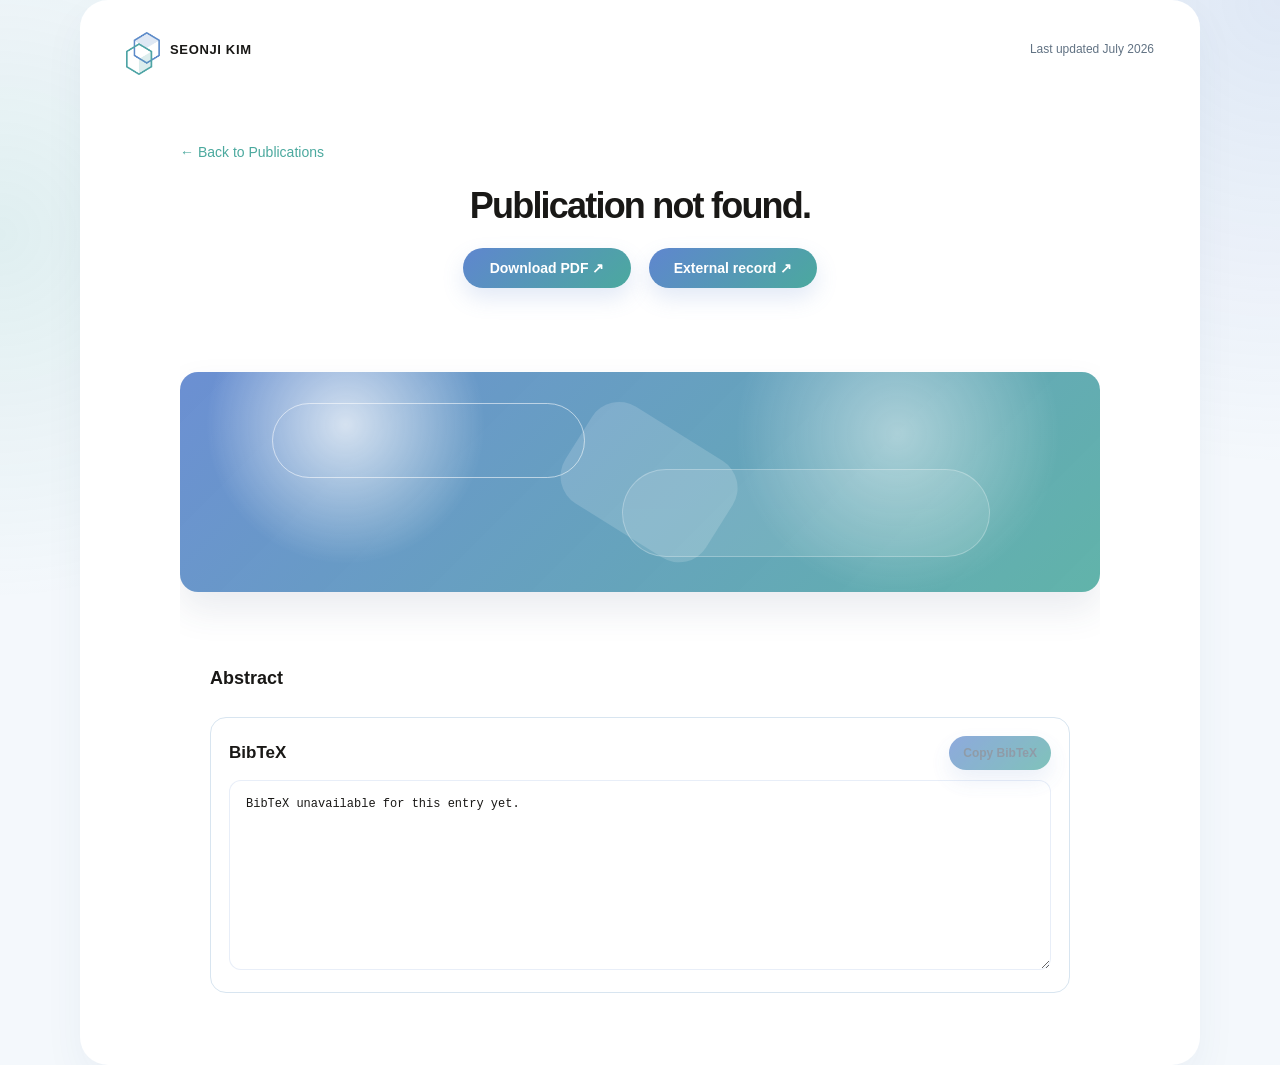
==== paper.html @ f659f836 "." ====
<!doctype html>
<html lang="en">
<head>
  <meta charset="utf-8">
  <meta name="viewport" content="width=device-width, initial-scale=1">
  <meta name="description" content="Publication details for Seonji Kim.">
  <title>Seonji Kim · Publication</title>
  <link rel="icon" type="image/png" sizes="256x256" href="assets/favicon-20260722.png?v=20260722s">
  <link rel="apple-touch-icon" href="assets/favicon-20260722.png?v=20260722s">
  <link rel="stylesheet" href="assets/css/style.css?v=20260722s">
</head>
<body class="paper-page">
  <main class="site-shell paper-page-shell" aria-label="Publication detail">
    <header class="topbar paper-topbar">
      <a class="brand home-link" href="index.html#publications" aria-label="Back to publications">
        <span class="monogram"><img class="monogram-mark" src="assets/profile-mark-logo-20260722.png?v=20260722s" alt="" aria-hidden="true"></span>
        <span>SEONJI KIM</span>
      </a>
      <div class="site-stamp" id="site-stamp">Last updated July 2026</div>
    </header>

    <section class="panel content-section paper-page-section" aria-label="Publication detail">
      <a class="paper-back" href="index.html#publications">← Back to Publications</a>
      <p id="paper-kicker" class="paper-kicker"></p>
      <h1 id="paper-title" class="paper-title"></h1>
      <p id="paper-authors" class="paper-authors"></p>
      <div class="paper-actions">
        <a id="paper-pdf" href="#" target="_blank" rel="noreferrer">Download PDF ↗</a>
        <a id="paper-record" href="#" target="_blank" rel="noreferrer">External record ↗</a>
      </div>
      <div class="paper-figure-stack">
        <div id="paper-figure" class="main-figure"></div>
        <p id="figure-caption" class="figure-caption"></p>
      </div>
      <section class="paper-copy-block" aria-label="Abstract">
        <h2>Abstract</h2>
        <p id="paper-abstract" class="paper-abstract"></p>
      </section>
      <section class="bibtex-card" aria-label="BibTeX citation">
        <div class="bibtex-header">
          <h3>BibTeX</h3>
          <button id="paper-bibtex-copy" class="copy-button" type="button" data-copy-bibtex disabled>Copy BibTeX</button>
        </div>
        <textarea id="paper-bibtex-text" class="paper-bibtex" readonly spellcheck="false">BibTeX will appear here.</textarea>
      </section>
    </section>
  </main>
  <script src="assets/js/paper.js?v=20260722s" defer></script>
</body>
</html>
---- assets/css/style.css ----
:root {
  --bg: #f4f8fc;
  --fg: #191816;
  --muted: #617283;
  --line: #d8e5f0;
  --soft: #ebf4fb;
  --accent: #5f86cf;
  --accent-soft: #4ba99e;
  color-scheme: light;
  font-family: Inter, ui-sans-serif, -apple-system, BlinkMacSystemFont, "Segoe UI", sans-serif;
}

* { box-sizing: border-box; }

html {
  min-height: 100%;
  background: var(--bg);
  scroll-behavior: smooth;
  scroll-padding-top: 92px;
}

body {
  min-height: 100%;
  margin: 0;
  color: var(--fg);
  background:
    radial-gradient(circle at top right, rgba(95,134,207,.14), transparent 28%),
    radial-gradient(circle at 0% 22%, rgba(75,169,158,.12), transparent 24%),
    var(--bg);
}

body.home-page,
body.paper-page {
  color-scheme: light;
}

a { color: inherit; }

.site-shell {
  width: min(1160px, calc(100% - 36px));
  margin: 0 auto;
  padding: 16px 0 72px;
}

.paper-page-shell {
  padding: 18px 28px 72px;
  border-radius: 28px;
  background: #fff;
  box-shadow: 0 18px 42px rgba(47,73,109,.05);
}

body.paper-page .site-shell {
  width: min(1120px, calc(100% - 36px));
}

.topbar {
  position: sticky;
  top: 12px;
  z-index: 30;
  display: grid;
  grid-template-columns: auto minmax(0, 1fr) auto;
  align-items: center;
  gap: 20px;
  padding: 14px 18px;
  border-radius: 18px;
  background: rgba(244,248,252,.72);
  backdrop-filter: blur(14px);
  box-shadow: none;
}

.paper-topbar {
  background: #fff;
}

.paper-topbar .site-stamp {
  grid-column: 3;
  justify-self: end;
}

.brand {
  display: inline-flex;
  align-items: center;
  gap: 10px;
  min-width: max-content;
  color: inherit;
  font-size: 13px;
  font-weight: 700;
  letter-spacing: .05em;
  text-decoration: none;
}

.monogram {
  display: grid;
  place-items: center;
  width: 34px;
  height: 34px;
  overflow: visible;
  border-radius: 0;
  background: transparent;
}

.monogram-mark {
  display: block;
  width: 100%;
  height: 100%;
  object-fit: contain;
  filter: none;
}

.tabs {
  display: flex;
  align-items: center;
  justify-content: center;
  gap: 18px;
  overflow-x: auto;
  scrollbar-width: none;
}

.tabs::-webkit-scrollbar { display: none; }

.tab {
  position: relative;
  flex: none;
  padding: 7px 0;
  color: var(--muted);
  font-size: 13px;
  font-weight: 560;
  text-decoration: none;
  white-space: nowrap;
}

.tab:hover,
.tab[aria-current="true"] {
  color: var(--fg);
}

.tab[aria-current="true"]::after {
  content: none;
}

.tab[aria-current="true"] {
  padding: 7px 12px;
  border-radius: 999px;
  color: var(--accent);
  background: rgba(95,134,207,.1);
}

.site-stamp {
  color: var(--muted);
  font-size: 12px;
  white-space: nowrap;
}

.panel {
  scroll-margin-top: 96px;
}

.hero-panel {
  padding: 56px 0 40px;
}

.hero {
  display: grid;
  grid-template-columns: minmax(0, 720px) 190px;
  justify-content: space-between;
  gap: clamp(40px, 6vw, 96px);
  align-items: start;
}

.meta {
  display: flex;
  flex-wrap: wrap;
  gap: 8px;
  margin-bottom: 16px;
  color: var(--fg);
  font-size: 15px;
  font-weight: 620;
  letter-spacing: -.01em;
}

.meta-item {
  color: var(--fg);
}

.meta-divider {
  color: color-mix(in srgb, var(--muted) 75%, transparent);
}

h1 {
  max-width: 620px;
  margin: 0;
  font-size: clamp(33px, 5.2vw, 52px);
  line-height: 1.02;
  letter-spacing: -.055em;
  font-weight: 540;
}

.statement {
  max-width: 780px;
  margin: 20px 0 0;
  color: var(--muted);
  font-size: clamp(13px, 1.2vw, 15px);
  line-height: 1.5;
}

.statement strong,
.about-copy strong {
  color: var(--fg);
  font-weight: 700;
}

.statement em {
  font-style: italic;
}

.hero-interests {
  display: grid;
  grid-template-columns: auto minmax(0, 1fr);
  gap: 14px;
  align-items: start;
  max-width: 860px;
  margin-top: 16px;
}

.hero-interests .label {
  color: var(--accent-soft);
  font-size: 11px;
  font-weight: 700;
  letter-spacing: .16em;
  text-transform: uppercase;
  white-space: nowrap;
}

.hero-interests #interest-list {
  display: flex;
  flex-wrap: wrap;
  gap: 6px 10px;
  min-width: 0;
}

.hero-interests #interest-list > span {
  color: var(--muted);
  font-size: 12px;
  line-height: 1.5;
  white-space: nowrap;
}

.hero-interests #interest-list > span:not(:last-child)::after {
  content: "·";
  margin-left: 10px;
  color: color-mix(in srgb, var(--muted) 60%, transparent);
}

.primary-action {
  display: inline-flex;
  margin-top: 24px;
  padding: 12px 17px;
  border-radius: 999px;
  color: #fff;
  background: linear-gradient(135deg, var(--accent), var(--accent-soft));
  font-size: 14px;
  font-weight: 650;
  text-decoration: none;
  box-shadow: 0 12px 24px rgba(95,134,207,.16);
}

.primary-action:hover { opacity: .92; }

.social-links {
  display: flex;
  flex-direction: column;
  align-items: flex-end;
  gap: 10px;
  margin-top: 18px;
}

.social-links a {
  display: inline-flex;
  align-items: center;
  gap: 7px;
  color: var(--muted);
  font-size: 13px;
  text-decoration: none;
}

.social-links a:hover { color: var(--accent); }

.social-links svg {
  width: 16px;
  height: 16px;
}

.profile-photo {
  position: relative;
  width: min(100%, 164px);
  aspect-ratio: 1 / 1;
  justify-self: end;
  overflow: hidden;
  border-radius: 50%;
  box-shadow: none;
  background: transparent;
}

.profile-photo > img {
  width: 100%;
  height: 100%;
  object-fit: cover;
  object-position: center center;
}

.profile-photo > span {
  position: absolute;
  inset: auto 12px 12px;
  padding: 8px 10px;
  border-radius: 999px;
  color: var(--fg);
  background: rgba(244,248,252,.92);
  font-size: 12px;
  text-align: center;
}

.profile-photo > img:not([hidden]) + span { display: none; }

.hero-aside {
  display: flex;
  flex-direction: column;
  align-items: flex-end;
}

.home-summary {
  display: grid;
  gap: 18px;
  margin-top: 30px;
  padding: 24px 28px;
  border: 1px solid var(--line);
  border-radius: 24px;
  background: rgba(255,255,255,.52);
}

.section-kicker {
  color: var(--accent);
  font-size: 12px;
  font-weight: 700;
  letter-spacing: .12em;
}

.about-copy {
  margin: 0;
  color: var(--muted);
  font-size: clamp(14px, 1.55vw, 16px);
  line-height: 1.62;
}

.about-copy a {
  color: inherit;
  text-decoration: underline;
  text-decoration-thickness: 1px;
  text-underline-offset: 4px;
}

.interests {
  display: grid;
  grid-template-columns: 128px minmax(0,1fr);
  gap: 18px;
  padding-top: 14px;
  border-top: 1px solid var(--line);
}

.label {
  color: var(--accent-soft);
  font-size: 11px;
  font-weight: 700;
  letter-spacing: .08em;
}

.interests > div {
  display: flex;
  flex-wrap: nowrap;
  gap: 0 16px;
  overflow-x: auto;
  white-space: nowrap;
  scrollbar-width: none;
}

.interests > div::-webkit-scrollbar { display: none; }

.interests > div span {
  position: relative;
  font-size: 13px;
  font-weight: 560;
}

.interests > div span:not(:last-child)::after {
  content: "·";
  position: absolute;
  right: -12px;
  color: var(--accent);
}

.content-section {
  padding-top: 64px;
}

.heading {
  padding-bottom: 14px;
  border-bottom: 1px solid var(--line);
}

.heading h2 {
  margin: 0;
  font-size: clamp(28px, 4vw, 40px);
  font-weight: 560;
  letter-spacing: -.04em;
}

.publication-list { display: grid; gap: 18px; }
.loading { color: var(--muted); }

.year-group { padding-top: 24px; }

.year-group h3 {
  display: inline-flex;
  align-items: center;
  margin: 0;
  padding: 6px 12px;
  border-radius: 999px;
  color: #fff;
  background: linear-gradient(135deg, var(--accent-soft), var(--accent));
  font-size: 13px;
  font-weight: 700;
}

.publication-grid {
  display: grid;
  grid-template-columns: repeat(2, minmax(0,1fr));
  gap: 12px;
  padding-top: 14px;
}

.publication-card {
  display: grid;
  grid-template-columns: 104px minmax(0,1fr);
  gap: 18px;
  align-items: center;
  min-height: 166px;
  padding: 18px;
  border: 1px solid var(--line);
  border-radius: 18px;
  color: var(--fg);
  background: #fff;
  text-decoration: none;
  transition: .18s ease;
}

.publication-card:hover,
.publication-card:focus-visible {
  border-color: rgba(95,134,207,.28);
  background: #fff;
  transform: translateY(-2px);
  box-shadow: 0 14px 28px rgba(47,73,109,.08);
  outline: none;
}

.publication-visual {
  display: grid;
  place-items: center;
  width: 104px;
  height: 104px;
  overflow: hidden;
  border-radius: 14px;
  background: #fff;
}

.publication-visual img {
  width: auto;
  height: auto;
  max-width: 90%;
  max-height: 90%;
  object-fit: contain;
}

.figure-placeholder {
  display: grid;
  gap: 6px;
  place-items: center;
  width: 100%;
  height: 100%;
  padding: 18px;
  color: var(--muted);
  text-align: center;
  line-height: 1.35;
}

.figure-placeholder strong {
  color: var(--fg);
  font-size: 14px;
  font-weight: 650;
}

.figure-placeholder span { font-size: 12px; }

.figure-placeholder.compact {
  padding: 12px;
}

.figure-placeholder.compact strong { font-size: 12px; }
.figure-placeholder.compact span { font-size: 11px; }

.publication-title {
  display: block;
  margin-bottom: 9px;
  font-weight: 650;
  line-height: 1.35;
}

.publication-authors,
.publication-venue {
  display: block;
  color: var(--muted);
  font-size: 12px;
  line-height: 1.5;
}

.publication-venue,
.paper-kicker {
  font-weight: 700;
}

.publication-authors strong { color: var(--accent); }

.paper-section {
  margin-top: 24px;
  padding: 28px 0 0;
  border: 0;
  border-radius: 0;
  background: #fff;
}

.paper-back {
  display: flex;
  justify-content: flex-start;
  width: min(100%, 920px);
  margin: 0 auto 26px;
  color: var(--accent-soft);
  font-size: 14px;
  text-decoration: none;
}

.paper-back:hover { color: var(--accent); }

.paper-kicker {
  max-width: 860px;
  margin: 0 auto 12px;
  color: var(--muted);
  font-size: 13px;
  text-align: center;
}

.paper-title {
  max-width: 950px;
  margin: 0 auto;
  font-size: clamp(24px, 3.6vw, 36px);
  line-height: 1.12;
  letter-spacing: -.05em;
  font-weight: 560;
  text-align: center;
}

.paper-authors {
  max-width: 920px;
  margin: 18px auto 0;
  color: var(--muted);
  line-height: 1.6;
  text-align: center;
}

.paper-authors strong,
.timeline h3 { color: var(--fg); }

.paper-actions {
  display: flex;
  flex-wrap: wrap;
  justify-content: center;
  gap: 18px;
  margin: 22px auto 0;
  font-size: 14px;
}

.paper-actions a {
  display: inline-flex;
  align-items: center;
  justify-content: center;
  min-width: 168px;
  padding: 12px 18px;
  border: 0;
  border-radius: 999px;
  color: #fff;
  background: linear-gradient(135deg, var(--accent), var(--accent-soft));
  box-shadow: 0 10px 22px rgba(95,134,207,.18);
  font-weight: 650;
  text-decoration: none;
  transition: .18s ease;
}

.paper-actions a:hover,
.paper-actions a:focus-visible {
  transform: translateY(-1px);
  box-shadow: 0 14px 26px rgba(95,134,207,.22);
  outline: none;
}

.paper-figure-stack {
  max-width: 920px;
  margin: 34px auto 0;
}

.paper-copy-block {
  max-width: 860px;
  margin: 26px auto 0;
}

.paper-copy-block h2 {
  margin: 0 0 12px;
  font-size: 18px;
  font-weight: 650;
}

.paper-abstract {
  margin: 0;
  color: var(--muted);
  line-height: 1.82;
}

.bibtex-card {
  max-width: 860px;
  margin: 28px auto 0;
  padding: 18px;
  border: 1px solid var(--line);
  border-radius: 16px;
  background: #fff;
}

.bibtex-header {
  display: flex;
  align-items: center;
  justify-content: space-between;
  gap: 16px;
  margin-bottom: 10px;
}

.bibtex-header h3 {
  margin: 0;
  font-size: 17px;
}

.copy-button {
  display: inline-flex;
  align-items: center;
  justify-content: center;
  padding: 10px 14px;
  border: 0;
  border-radius: 999px;
  color: #fff;
  background: linear-gradient(135deg, var(--accent), var(--accent-soft));
  box-shadow: 0 10px 22px rgba(95,134,207,.18);
  font: inherit;
  font-size: 12px;
  font-weight: 700;
  cursor: pointer;
  transition: .18s ease;
}

.copy-button:hover:not(:disabled) {
  transform: translateY(-1px);
  box-shadow: 0 14px 26px rgba(95,134,207,.22);
}

.copy-button:disabled {
  color: var(--muted);
  cursor: not-allowed;
  opacity: .7;
}

.paper-bibtex {
  width: 100%;
  min-height: 190px;
  margin: 0;
  padding: 14px 16px;
  overflow: auto;
  border: 1px solid rgba(95,134,207,.14);
  border-radius: 12px;
  background: #fff;
  color: var(--fg);
  font-family: ui-monospace, SFMono-Regular, Menlo, Monaco, Consolas, "Liberation Mono", monospace;
  font-size: 12px;
  line-height: 1.62;
  white-space: pre;
  resize: vertical;
  outline: none;
}

.main-figure {
  display: grid;
  place-items: center;
  min-height: 320px;
  overflow: hidden;
  border: 0;
  border-radius: 0;
  background: #fff;
}

.main-figure img {
  width: auto;
  height: auto;
  max-width: min(100%, 880px);
  max-height: 620px;
  object-fit: contain;
  border-radius: 0;
  box-shadow: none;
}

.figure-caption {
  max-width: 860px;
  margin: 14px 0 0;
  color: var(--muted);
  font-size: 12px;
  line-height: 1.6;
}

.abstract-visual {
  position: relative;
  display: block;
  width: 100%;
  min-height: 220px;
  overflow: hidden;
  border-radius: 18px;
  background:
    radial-gradient(circle at 18% 24%, rgba(255,255,255,.72), transparent 18%),
    radial-gradient(circle at 78% 28%, rgba(255,255,255,.46), transparent 22%),
    linear-gradient(135deg, rgba(95,134,207,.92), rgba(75,169,158,.88));
  box-shadow: 0 18px 36px rgba(47,73,109,.1);
}

.abstract-visual > span {
  position: absolute;
  border-radius: 999px;
  opacity: .88;
}

.abstract-visual > span:nth-child(1) {
  top: 14%;
  left: 10%;
  width: 34%;
  height: 34%;
  border: 1.5px solid rgba(255,255,255,.64);
}

.abstract-visual > span:nth-child(2) {
  right: 12%;
  bottom: 16%;
  width: 40%;
  height: 40%;
  background: rgba(255,255,255,.12);
  border: 1px solid rgba(255,255,255,.3);
}

.abstract-visual > span:nth-child(3) {
  left: 42%;
  top: 24%;
  width: 18%;
  height: 52%;
  border-radius: 32px;
  background: rgba(255,255,255,.18);
  transform: rotate(32deg);
}

.abstract-visual--graph {
  background:
    linear-gradient(135deg, rgba(95,134,207,.96), rgba(84,114,191,.9));
}

.abstract-visual--graph > span:nth-child(1) {
  width: 40%;
  height: 2px;
  top: 28%;
  left: 14%;
  border: 0;
  background: rgba(255,255,255,.72);
  box-shadow: 0 50px 0 rgba(255,255,255,.52);
}

.abstract-visual--graph > span:nth-child(2) {
  width: 14px;
  height: 14px;
  top: 24%;
  right: 18%;
  background: #fff;
}

.abstract-visual--graph > span:nth-child(3) {
  width: 18px;
  height: 18px;
  left: 34%;
  top: 48%;
  background: rgba(255,255,255,.92);
  transform: none;
}

.abstract-visual--environment,
.abstract-visual--collaboration,
.abstract-visual--spaces {
  background:
    radial-gradient(circle at 22% 28%, rgba(255,255,255,.64), transparent 18%),
    linear-gradient(140deg, rgba(75,169,158,.92), rgba(95,134,207,.86));
}

.abstract-visual--walking {
  background:
    linear-gradient(135deg, rgba(75,169,158,.9), rgba(95,134,207,.95));
}

.abstract-visual--walking > span:nth-child(1),
.abstract-visual--walking > span:nth-child(2) {
  border-radius: 24px;
  background: rgba(255,255,255,.18);
  border: 0;
}

.abstract-visual--walking > span:nth-child(1) {
  width: 18%;
  height: 62%;
  left: 24%;
  top: 18%;
  transform: skewX(-16deg);
}

.abstract-visual--walking > span:nth-child(2) {
  width: 18%;
  height: 62%;
  left: 52%;
  top: 18%;
  transform: skewX(-16deg);
}

.abstract-visual--walking > span:nth-child(3) {
  width: 52%;
  height: 2px;
  left: 24%;
  top: 50%;
  background: rgba(255,255,255,.62);
  border-radius: 999px;
  transform: none;
}

.timeline {
  margin: 0;
  padding: 18px 0 0;
  list-style: none;
}

.timeline li {
  display: grid;
  grid-template-columns: 150px minmax(0,1fr);
  gap: 24px;
  padding: 22px 0;
  border-bottom: 1px solid var(--line);
}

.timeline li > span,
.teaching-grid > div > span {
  color: var(--accent-soft);
  font-size: 14px;
  font-weight: 650;
  font-variant-numeric: tabular-nums;
}

.timeline h3,
.teaching-grid h3 {
  margin: 0 0 6px;
  font-size: 17px;
  font-weight: 650;
}

.entry-title-primary,
.entry-title-affiliation {
  display: inline-flex;
  align-items: center;
}

.entry-title-affiliation {
  margin-left: 10px;
  padding: 4px 10px;
  border-radius: 999px;
  color: var(--accent);
  background: rgba(95,134,207,.1);
  font-size: .84em;
  font-weight: 620;
  letter-spacing: .01em;
  vertical-align: middle;
}

.timeline p,
.teaching-grid p {
  margin: 0;
  color: var(--muted);
  line-height: 1.55;
}

.small { font-size: 13px; }

.teaching-grid {
  display: grid;
  grid-template-columns: repeat(2,minmax(0,1fr));
  gap: 0 28px;
  padding-top: 18px;
}

.teaching-grid > div {
  display: grid;
  grid-template-columns: 68px minmax(0,1fr);
  gap: 14px;
  padding: 20px 0;
  border-bottom: 1px solid var(--line);
}

.notice {
  padding: 18px;
  border: 1px solid var(--line);
  border-radius: 10px;
  color: var(--muted);
}

@media (max-width: 820px) {
  .site-shell {
    width: min(100% - 24px, 1160px);
    padding-top: 12px;
  }

  .paper-page-shell {
    padding: 16px 18px 56px;
    border-radius: 22px;
  }

  .topbar {
    grid-template-columns: 1fr;
    align-items: start;
    gap: 10px;
  }

  .paper-topbar .site-stamp {
    grid-column: auto;
    justify-self: start;
  }

  .tabs {
    justify-content: flex-start;
    width: 100%;
  }

  .tab[aria-current="true"]::after { bottom: -11px; }
  .hero { grid-template-columns: 1fr; }
  .hero-aside {
    grid-row: 1;
    align-items: center;
  }
  .profile-photo { width: min(58vw, 170px); justify-self: center; }
  .social-links {
    align-items: center;
    text-align: center;
  }
  .hero-interests {
    grid-template-columns: 1fr;
    gap: 10px;
  }
  .hero-interests #interest-list {
    gap: 6px 10px;
  }
  .home-summary,
  .publication-grid,
  .teaching-grid {
    grid-template-columns: 1fr;
  }

  .interests {
    grid-template-columns: 1fr;
    gap: 12px;
  }

  .timeline li {
    grid-template-columns: 104px minmax(0,1fr);
    gap: 16px;
  }

  .entry-title-affiliation {
    display: inline-flex;
    margin-top: 8px;
    margin-left: 0;
  }
}

@media (max-width: 520px) {
  .brand > span:last-child { font-size: 12px; }
  .site-stamp { font-size: 11px; }
  .publication-card {
    grid-template-columns: 78px minmax(0,1fr);
    min-height: 136px;
    padding: 14px;
  }

  .publication-visual {
    width: 78px;
    height: 78px;
  }

  .paper-section { padding: 20px 0 0; }
  .bibtex-header { align-items: flex-start; flex-direction: column; }
  .abstract-visual { min-height: 180px; }
}
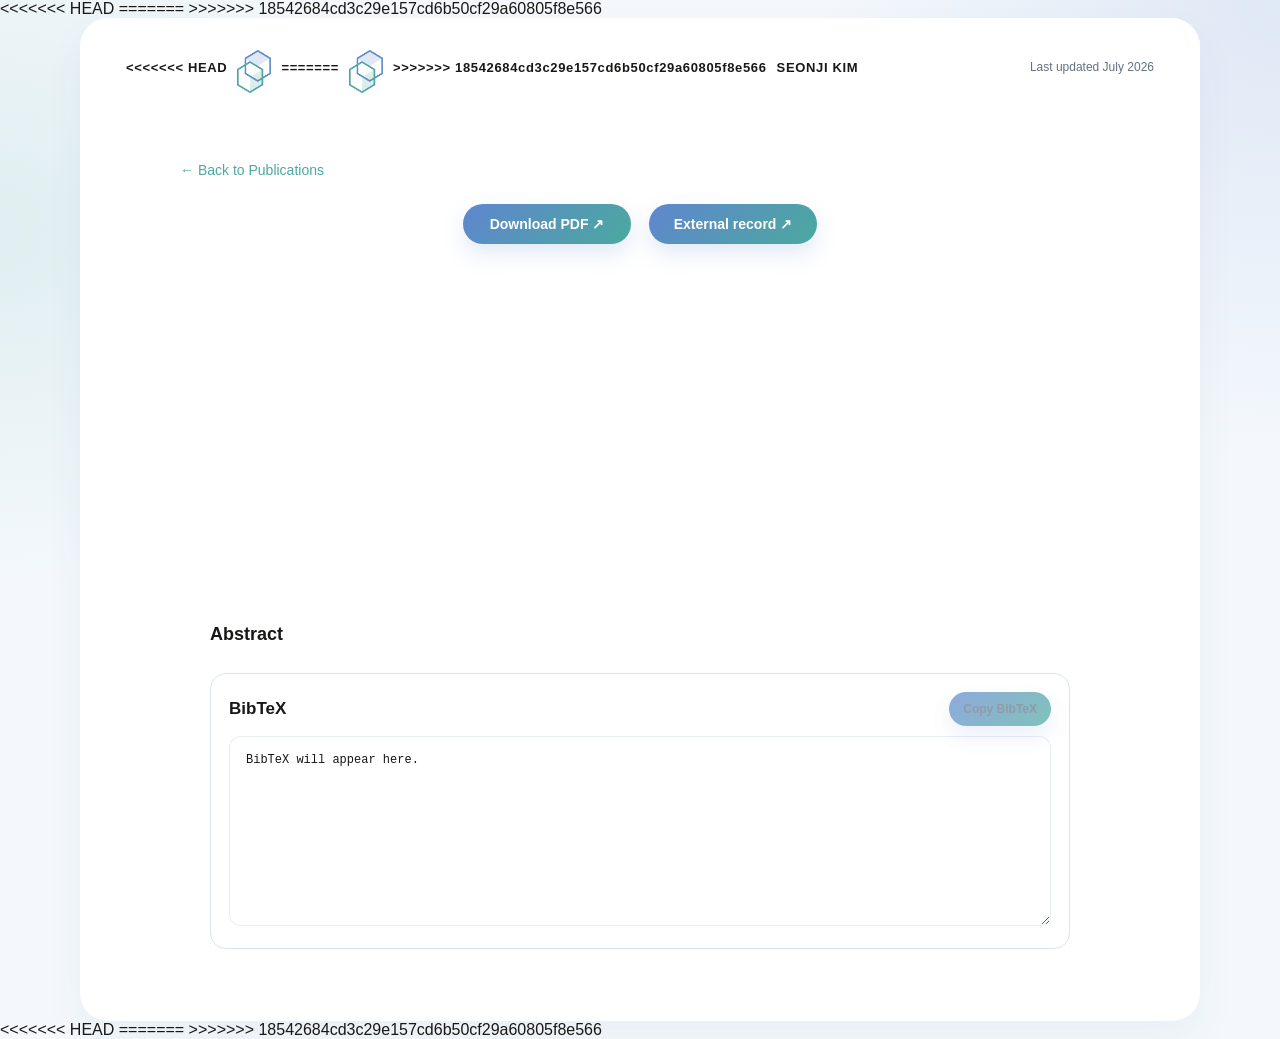
==== commit 828857cf: "." ====
--- a/paper.html
+++ b/paper.html
@@ -5,15 +5,25 @@
   <meta name="viewport" content="width=device-width, initial-scale=1">
   <meta name="description" content="Publication details for Seonji Kim.">
   <title>Seonji Kim · Publication</title>
-  <link rel="icon" type="image/png" sizes="256x256" href="assets/favicon-20260722.png?v=20260722s">
-  <link rel="apple-touch-icon" href="assets/favicon-20260722.png?v=20260722s">
-  <link rel="stylesheet" href="assets/css/style.css?v=20260722s">
+<<<<<<< HEAD
+  <link rel="icon" type="image/png" sizes="256x256" href="assets/favicon-20260722.png?v=20260723d">
+  <link rel="apple-touch-icon" href="assets/favicon-20260722.png?v=20260723d">
+  <link rel="stylesheet" href="assets/css/style.css?v=20260723d">
+=======
+  <link rel="icon" type="image/png" sizes="256x256" href="assets/favicon-20260722.png?v=20260723c">
+  <link rel="apple-touch-icon" href="assets/favicon-20260722.png?v=20260723c">
+  <link rel="stylesheet" href="assets/css/style.css?v=20260723c">
+>>>>>>> 18542684cd3c29e157cd6b50cf29a60805f8e566
 </head>
 <body class="paper-page">
   <main class="site-shell paper-page-shell" aria-label="Publication detail">
     <header class="topbar paper-topbar">
       <a class="brand home-link" href="index.html#publications" aria-label="Back to publications">
-        <span class="monogram"><img class="monogram-mark" src="assets/profile-mark-logo-20260722.png?v=20260722s" alt="" aria-hidden="true"></span>
+<<<<<<< HEAD
+        <span class="monogram"><img class="monogram-mark" src="assets/profile-mark-logo-20260722.png?v=20260723d" alt="" aria-hidden="true"></span>
+=======
+        <span class="monogram"><img class="monogram-mark" src="assets/profile-mark-logo-20260722.png?v=20260723c" alt="" aria-hidden="true"></span>
+>>>>>>> 18542684cd3c29e157cd6b50cf29a60805f8e566
         <span>SEONJI KIM</span>
       </a>
       <div class="site-stamp" id="site-stamp">Last updated July 2026</div>
@@ -45,6 +55,10 @@
       </section>
     </section>
   </main>
-  <script src="assets/js/paper.js?v=20260722s" defer></script>
+<<<<<<< HEAD
+  <script src="assets/js/paper.js?v=20260723d" defer></script>
+=======
+  <script src="assets/js/paper.js?v=20260723c" defer></script>
+>>>>>>> 18542684cd3c29e157cd6b50cf29a60805f8e566
 </body>
 </html>
--- a/assets/css/style.css
+++ b/assets/css/style.css
@@ -217,22 +217,26 @@
   display: grid;
   grid-template-columns: auto minmax(0, 1fr);
   gap: 14px;
-  align-items: start;
+  align-items: center;
   max-width: 860px;
   margin-top: 16px;
 }
 
 .hero-interests .label {
+  display: inline-flex;
+  align-items: center;
   color: var(--accent-soft);
   font-size: 11px;
   font-weight: 700;
   letter-spacing: .16em;
+  line-height: 1;
   text-transform: uppercase;
   white-space: nowrap;
 }
 
 .hero-interests #interest-list {
   display: flex;
+  align-items: center;
   flex-wrap: wrap;
   gap: 6px 10px;
   min-width: 0;
@@ -241,7 +245,7 @@
 .hero-interests #interest-list > span {
   color: var(--muted);
   font-size: 12px;
-  line-height: 1.5;
+  line-height: 1.2;
   white-space: nowrap;
 }
 
@@ -269,13 +273,16 @@
 .social-links {
   display: flex;
   flex-direction: column;
+  width: 100%;
   align-items: flex-end;
   gap: 10px;
   margin-top: 18px;
+  text-align: right;
 }
 
 .social-links a {
   display: inline-flex;
+  flex-direction: row-reverse;
   align-items: center;
   gap: 7px;
   color: var(--muted);
@@ -292,7 +299,7 @@
 
 .profile-photo {
   position: relative;
-  width: min(100%, 164px);
+  width: min(100%, 148px);
   aspect-ratio: 1 / 1;
   justify-self: end;
   overflow: hidden;
@@ -325,6 +332,7 @@
   display: flex;
   flex-direction: column;
   align-items: flex-end;
+  width: 176px;
 }
 
 .home-summary {
@@ -962,6 +970,7 @@
   .hero-aside {
     grid-row: 1;
     align-items: center;
+    width: auto;
   }
   .profile-photo { width: min(58vw, 170px); justify-self: center; }
   .social-links {
--- a/assets/css/style.css
+++ b/assets/css/style.css
@@ -217,22 +217,26 @@
   display: grid;
   grid-template-columns: auto minmax(0, 1fr);
   gap: 14px;
-  align-items: start;
+  align-items: center;
   max-width: 860px;
   margin-top: 16px;
 }
 
 .hero-interests .label {
+  display: inline-flex;
+  align-items: center;
   color: var(--accent-soft);
   font-size: 11px;
   font-weight: 700;
   letter-spacing: .16em;
+  line-height: 1;
   text-transform: uppercase;
   white-space: nowrap;
 }
 
 .hero-interests #interest-list {
   display: flex;
+  align-items: center;
   flex-wrap: wrap;
   gap: 6px 10px;
   min-width: 0;
@@ -241,7 +245,7 @@
 .hero-interests #interest-list > span {
   color: var(--muted);
   font-size: 12px;
-  line-height: 1.5;
+  line-height: 1.2;
   white-space: nowrap;
 }
 
@@ -269,13 +273,16 @@
 .social-links {
   display: flex;
   flex-direction: column;
+  width: 100%;
   align-items: flex-end;
   gap: 10px;
   margin-top: 18px;
+  text-align: right;
 }
 
 .social-links a {
   display: inline-flex;
+  flex-direction: row-reverse;
   align-items: center;
   gap: 7px;
   color: var(--muted);
@@ -292,7 +299,7 @@
 
 .profile-photo {
   position: relative;
-  width: min(100%, 164px);
+  width: min(100%, 148px);
   aspect-ratio: 1 / 1;
   justify-self: end;
   overflow: hidden;
@@ -325,6 +332,7 @@
   display: flex;
   flex-direction: column;
   align-items: flex-end;
+  width: 176px;
 }
 
 .home-summary {
@@ -962,6 +970,7 @@
   .hero-aside {
     grid-row: 1;
     align-items: center;
+    width: auto;
   }
   .profile-photo { width: min(58vw, 170px); justify-self: center; }
   .social-links {
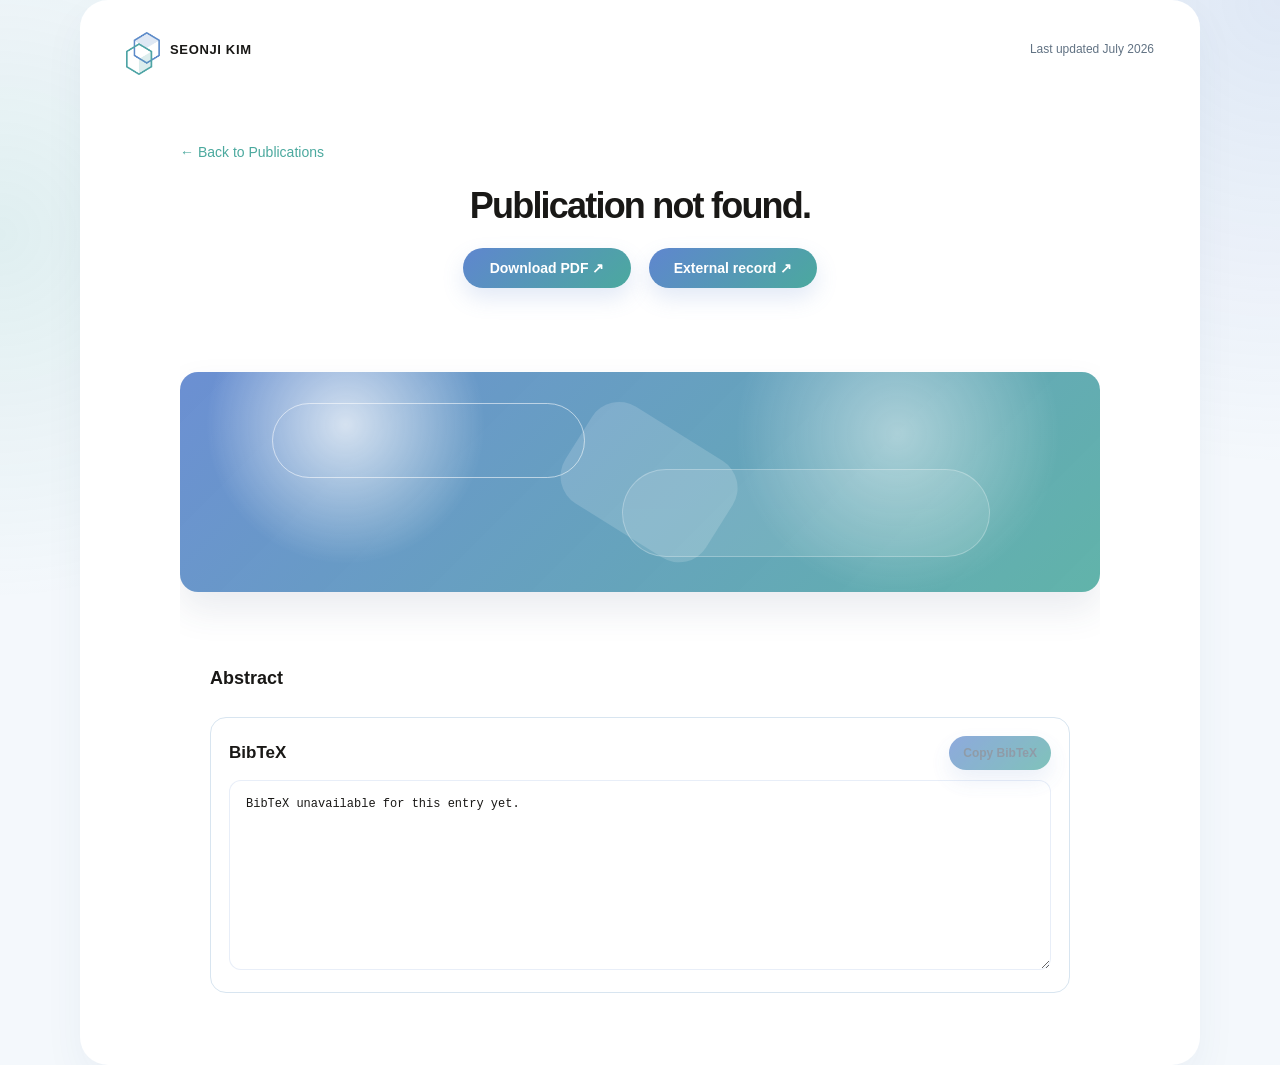
==== commit 16aa6692: "." ====
--- a/paper.html
+++ b/paper.html
@@ -5,25 +5,15 @@
   <meta name="viewport" content="width=device-width, initial-scale=1">
   <meta name="description" content="Publication details for Seonji Kim.">
   <title>Seonji Kim · Publication</title>
-<<<<<<< HEAD
   <link rel="icon" type="image/png" sizes="256x256" href="assets/favicon-20260722.png?v=20260723d">
   <link rel="apple-touch-icon" href="assets/favicon-20260722.png?v=20260723d">
   <link rel="stylesheet" href="assets/css/style.css?v=20260723d">
-=======
-  <link rel="icon" type="image/png" sizes="256x256" href="assets/favicon-20260722.png?v=20260723c">
-  <link rel="apple-touch-icon" href="assets/favicon-20260722.png?v=20260723c">
-  <link rel="stylesheet" href="assets/css/style.css?v=20260723c">
->>>>>>> 18542684cd3c29e157cd6b50cf29a60805f8e566
 </head>
 <body class="paper-page">
   <main class="site-shell paper-page-shell" aria-label="Publication detail">
     <header class="topbar paper-topbar">
       <a class="brand home-link" href="index.html#publications" aria-label="Back to publications">
-<<<<<<< HEAD
         <span class="monogram"><img class="monogram-mark" src="assets/profile-mark-logo-20260722.png?v=20260723d" alt="" aria-hidden="true"></span>
-=======
-        <span class="monogram"><img class="monogram-mark" src="assets/profile-mark-logo-20260722.png?v=20260723c" alt="" aria-hidden="true"></span>
->>>>>>> 18542684cd3c29e157cd6b50cf29a60805f8e566
         <span>SEONJI KIM</span>
       </a>
       <div class="site-stamp" id="site-stamp">Last updated July 2026</div>
@@ -55,10 +45,6 @@
       </section>
     </section>
   </main>
-<<<<<<< HEAD
   <script src="assets/js/paper.js?v=20260723d" defer></script>
-=======
-  <script src="assets/js/paper.js?v=20260723c" defer></script>
->>>>>>> 18542684cd3c29e157cd6b50cf29a60805f8e566
 </body>
 </html>
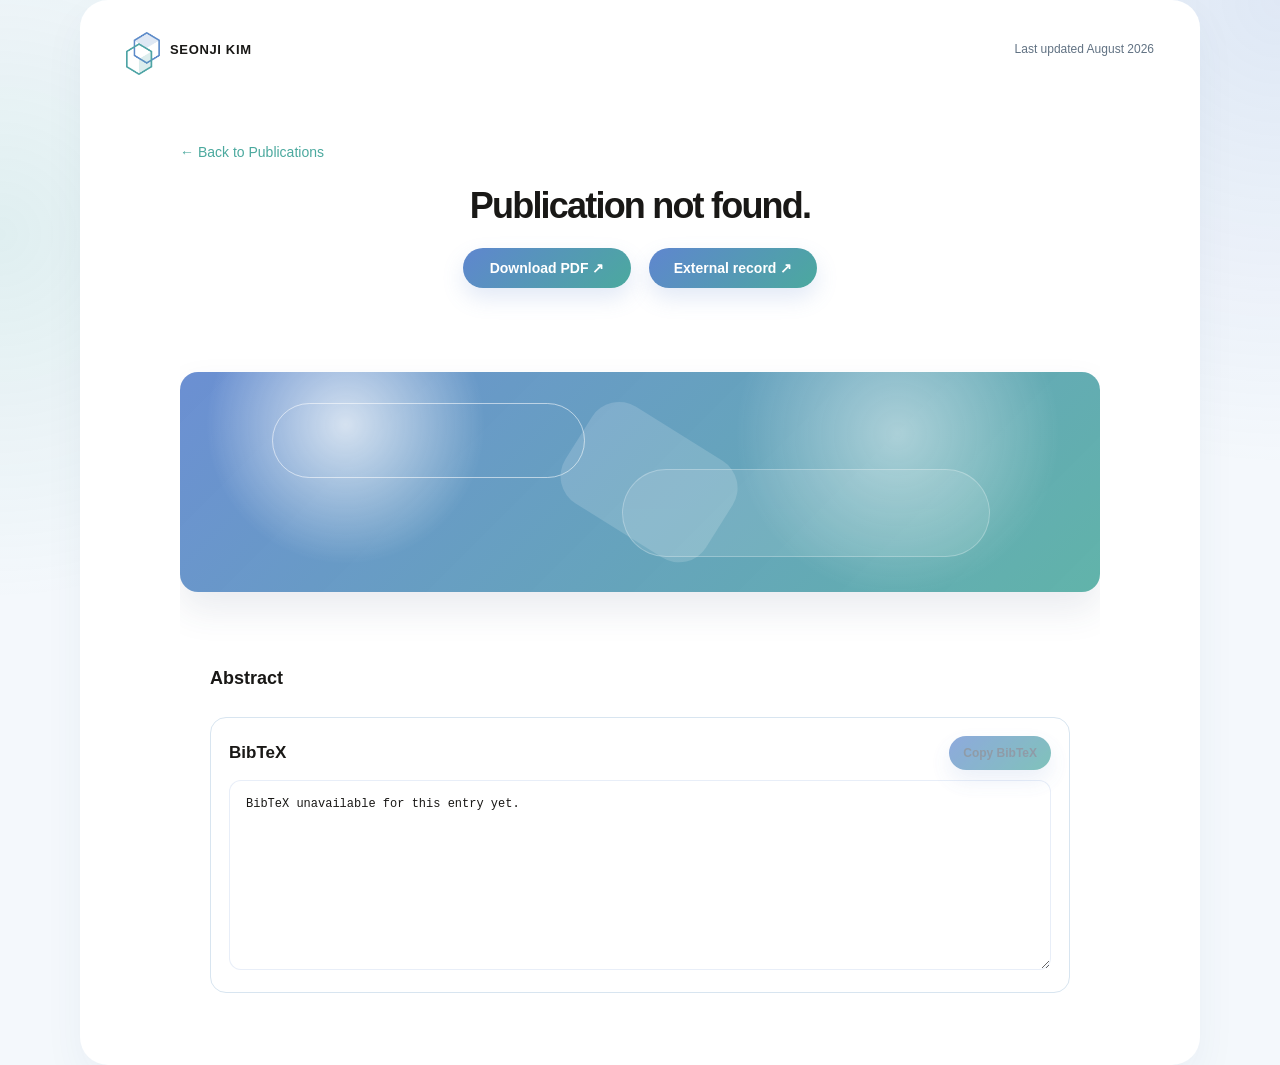
==== commit d83e81fb: "." ====
--- a/paper.html
+++ b/paper.html
@@ -5,18 +5,18 @@
   <meta name="viewport" content="width=device-width, initial-scale=1">
   <meta name="description" content="Publication details for Seonji Kim.">
   <title>Seonji Kim · Publication</title>
-  <link rel="icon" type="image/png" sizes="256x256" href="assets/favicon-20260722.png?v=20260723d">
-  <link rel="apple-touch-icon" href="assets/favicon-20260722.png?v=20260723d">
-  <link rel="stylesheet" href="assets/css/style.css?v=20260723d">
+  <link rel="icon" type="image/png" sizes="256x256" href="assets/favicon-20260722.png?v=20260812a">
+  <link rel="apple-touch-icon" href="assets/favicon-20260722.png?v=20260812a">
+  <link rel="stylesheet" href="assets/css/style.css?v=20260812a">
 </head>
 <body class="paper-page">
   <main class="site-shell paper-page-shell" aria-label="Publication detail">
     <header class="topbar paper-topbar">
       <a class="brand home-link" href="index.html#publications" aria-label="Back to publications">
-        <span class="monogram"><img class="monogram-mark" src="assets/profile-mark-logo-20260722.png?v=20260723d" alt="" aria-hidden="true"></span>
+        <span class="monogram"><img class="monogram-mark" src="assets/profile-mark-logo-20260722.png?v=20260812a" alt="" aria-hidden="true"></span>
         <span>SEONJI KIM</span>
       </a>
-      <div class="site-stamp" id="site-stamp">Last updated July 2026</div>
+      <div class="site-stamp" id="site-stamp">Last updated August 2026</div>
     </header>
 
     <section class="panel content-section paper-page-section" aria-label="Publication detail">
@@ -45,6 +45,6 @@
       </section>
     </section>
   </main>
-  <script src="assets/js/paper.js?v=20260723d" defer></script>
+  <script src="assets/js/paper.js?v=20260812a" defer></script>
 </body>
 </html>
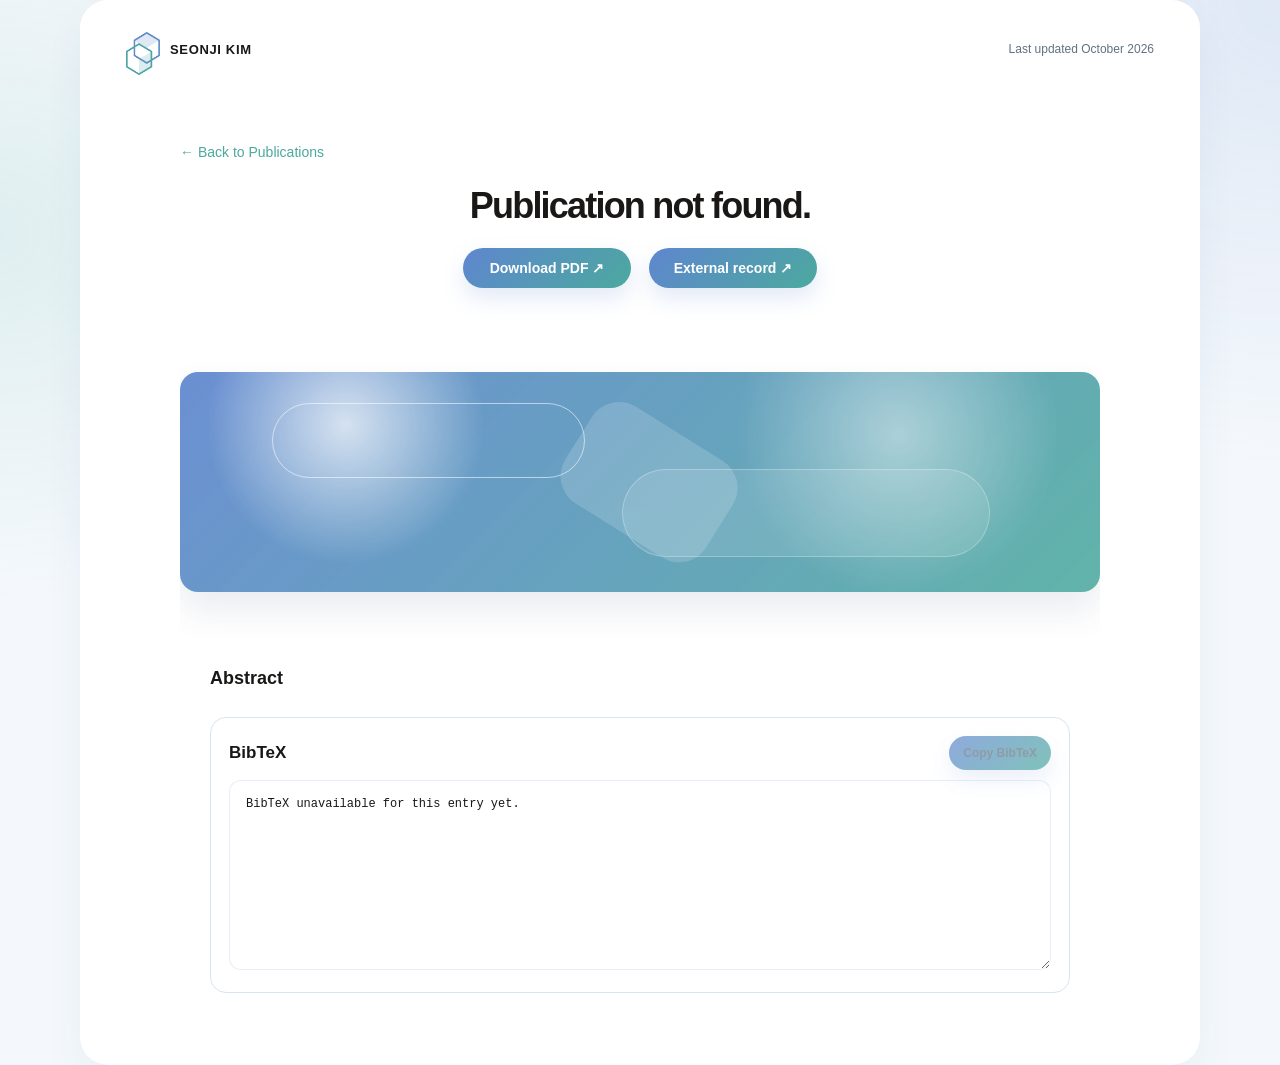
==== commit 87f22b0f: ". ." ====
--- a/paper.html
+++ b/paper.html
@@ -5,18 +5,18 @@
   <meta name="viewport" content="width=device-width, initial-scale=1">
   <meta name="description" content="Publication details for Seonji Kim.">
   <title>Seonji Kim · Publication</title>
-  <link rel="icon" type="image/png" sizes="256x256" href="assets/favicon-20260722.png?v=20260812a">
-  <link rel="apple-touch-icon" href="assets/favicon-20260722.png?v=20260812a">
-  <link rel="stylesheet" href="assets/css/style.css?v=20260812a">
+  <link rel="icon" type="image/png" sizes="256x256" href="assets/favicon-20260722.png?v=20261009a">
+  <link rel="apple-touch-icon" href="assets/favicon-20260722.png?v=20261009a">
+  <link rel="stylesheet" href="assets/css/style.css?v=20261009a">
 </head>
 <body class="paper-page">
   <main class="site-shell paper-page-shell" aria-label="Publication detail">
     <header class="topbar paper-topbar">
       <a class="brand home-link" href="index.html#publications" aria-label="Back to publications">
-        <span class="monogram"><img class="monogram-mark" src="assets/profile-mark-logo-20260722.png?v=20260812a" alt="" aria-hidden="true"></span>
+        <span class="monogram"><img class="monogram-mark" src="assets/profile-mark-logo-20260722.png?v=20261009a" alt="" aria-hidden="true"></span>
         <span>SEONJI KIM</span>
       </a>
-      <div class="site-stamp" id="site-stamp">Last updated August 2026</div>
+      <div class="site-stamp" id="site-stamp">Last updated October 2026</div>
     </header>
 
     <section class="panel content-section paper-page-section" aria-label="Publication detail">
@@ -45,6 +45,6 @@
       </section>
     </section>
   </main>
-  <script src="assets/js/paper.js?v=20260812a" defer></script>
+  <script src="assets/js/paper.js?v=20261009a" defer></script>
 </body>
 </html>
--- a/assets/css/style.css
+++ b/assets/css/style.css
@@ -211,6 +211,50 @@
 
 .statement em {
   font-style: italic;
+}
+
+.hero-introduction {
+  max-width: 70ch;
+  margin: 14px 0 0;
+  color: var(--muted);
+  font-size: 14px;
+  line-height: 1.65;
+}
+
+.research-vision {
+  margin: 22px 0 0;
+  color: var(--muted);
+  line-height: 1.65;
+}
+
+.research-experience-heading {
+  margin: 32px 0 0;
+  font-size: 20px;
+  font-weight: 650;
+}
+
+.research-paper-links {
+  display: grid;
+  gap: 8px;
+  margin-top: 16px;
+  font-size: 13px;
+  line-height: 1.5;
+}
+
+.research-paper-links a {
+  color: var(--muted);
+  text-decoration-color: var(--accent);
+  text-underline-offset: 3px;
+}
+
+.research-paper-links a:hover { color: var(--accent); }
+
+.publication-summary {
+  display: block;
+  margin-top: 12px;
+  color: var(--muted);
+  font-size: 13px;
+  line-height: 1.55;
 }
 
 .hero-interests {
